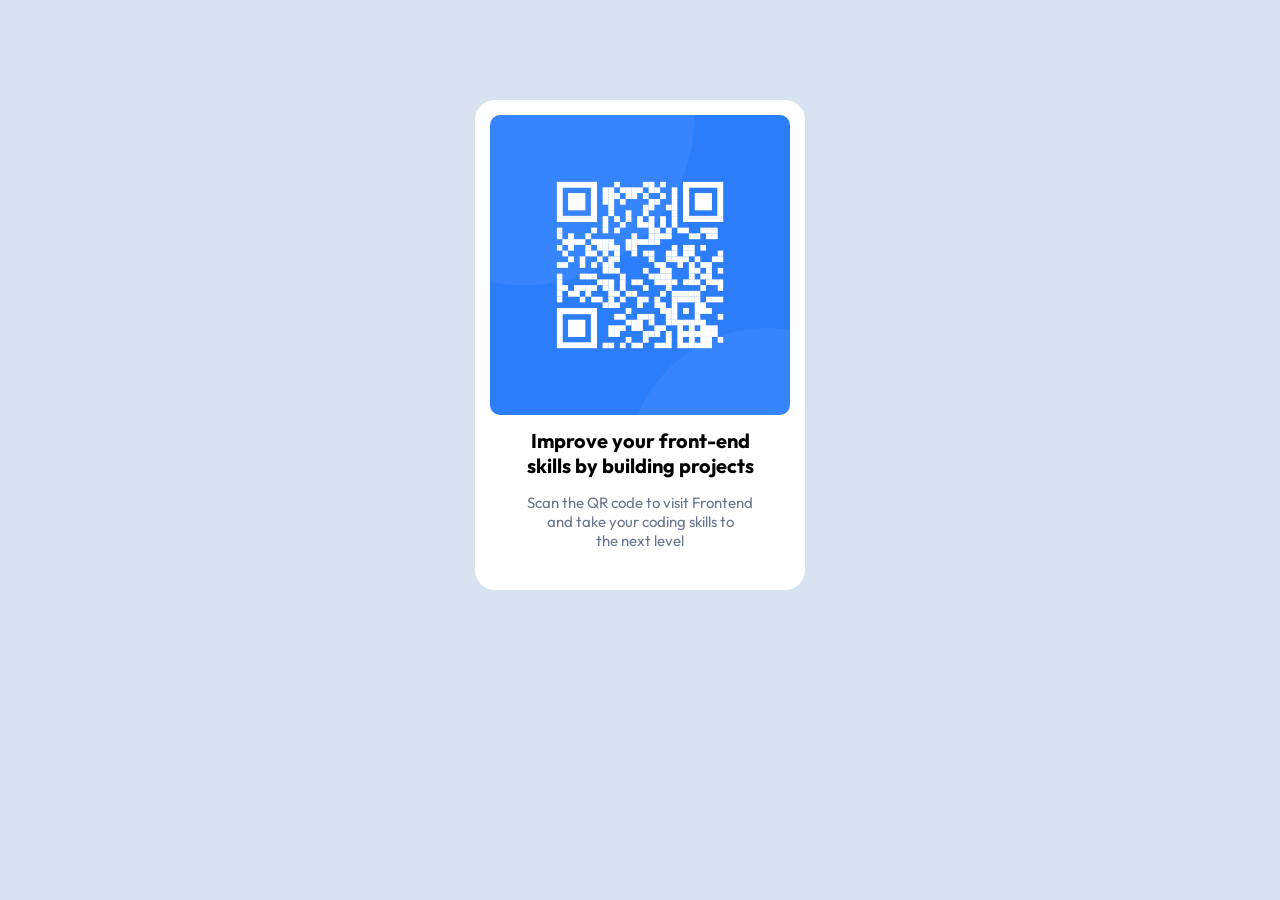
==== index.html @ 771c50e9 "initial commit" ====
<!doctype html>
<html lang="en-US">
  <head>
    <meta charset="utf-8" />
    <meta name="viewport" content="device-width" />
    <title>My QR Code challenge page</title>
    <link href="styles/style1.css" rel="stylesheet" />
    <link rel="preconnect" href="https://fonts.googleapis.com" />
    <link rel="preconnect" href="https://fonts.gstatic.com" crossorigin />
    <link
      href="https://fonts.googleapis.com/css2?family=Cormorant+Garamond:ital,wght@0,300..700;1,300..700&family=Outfit:wght@100..900&display=swap"
      rel="stylesheet"
    />
  </head>
  <body>
    <img src="images/image-qr-code.png" />
    <h1>
      Improve your front-end <br />
      skills by building projects
    </h1>
    <p>
      Scan the QR code to visit Frontend <br />
      and take your coding skills to <br />
      the next level
    </p>
  </body>
</html>
---- styles/style1.css ----
html {
  background-color: hsl(212, 45%, 89%);
  font-family: "Outfit", sans-serif;
}

body {
  background-color: hsl(0, 0%, 100%);
  text-align: center;
  width: 300px;

  margin: 100px auto;

  border-radius: 20px;
  padding: 15px;
}
img {
  display: block;
  margin: 0 auto;
  max-width: 100%;

  border-radius: 10px;
  overflow: hidden;
}

p {
  font-size: 15px;
  color: hsl(216, 15%, 48%);
  padding-bottom: 10px;
}
h1 {
  font-size: 20px;
}
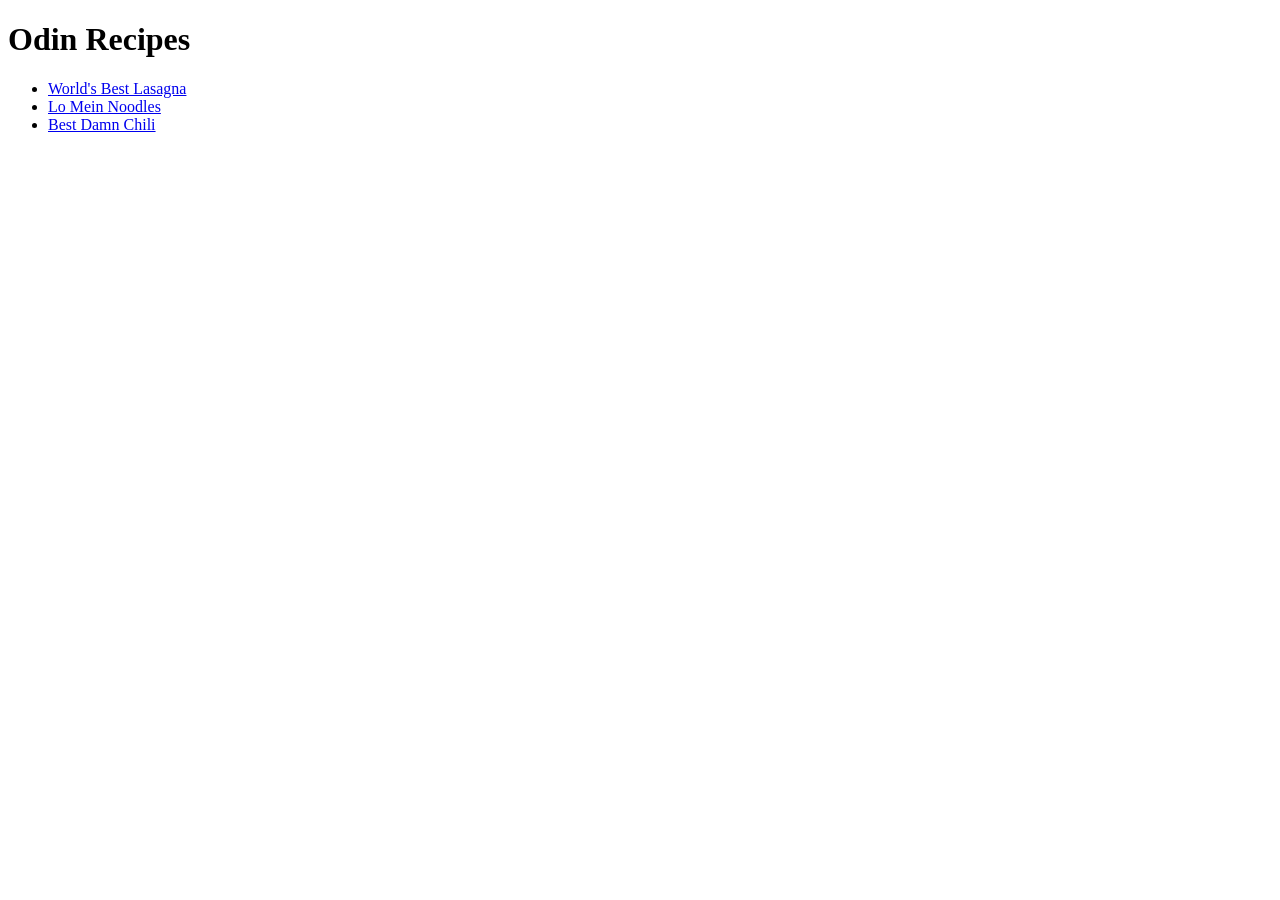
==== commit 5ed8b49e: "Update to allow to see website" ====
--- a/index.html
+++ b/index.html
@@ -1,27 +1,16 @@
-<!doctype html>
-<html lang="en-US">
-  <head>
-    <meta charset="utf-8" />
-    <meta name="viewport" content="device-width" />
-    <title>My QR Code challenge page</title>
-    <link href="styles/style1.css" rel="stylesheet" />
-    <link rel="preconnect" href="https://fonts.googleapis.com" />
-    <link rel="preconnect" href="https://fonts.gstatic.com" crossorigin />
-    <link
-      href="https://fonts.googleapis.com/css2?family=Cormorant+Garamond:ital,wght@0,300..700;1,300..700&family=Outfit:wght@100..900&display=swap"
-      rel="stylesheet"
-    />
-  </head>
-  <body>
-    <img src="images/image-qr-code.png" />
-    <h1>
-      Improve your front-end <br />
-      skills by building projects
-    </h1>
-    <p>
-      Scan the QR code to visit Frontend <br />
-      and take your coding skills to <br />
-      the next level
-    </p>
-  </body>
-</html>
+<!DOCTYPE html>
+<html lang="en">
+<head>
+    <meta charset="UTF-8">
+    <meta name="viewport" content="width=device-width, initial-scale=1.0">
+    <title>Odin Recipes</title>
+</head>
+<body>
+    <h1>Odin Recipes</h1>
+    <ul>
+    <li><a href="./odin-recepies/recipes/lasagna.html">World's Best Lasagna</a></li>
+    <li><a href="./odin-recepies/recipes/lo-mein.html">Lo Mein Noodles</a></li>
+    <li><a href="./odin-recepies/recipes/chili.html">Best Damn Chili</a></li>
+    </ul>
+</body>
+</html>
